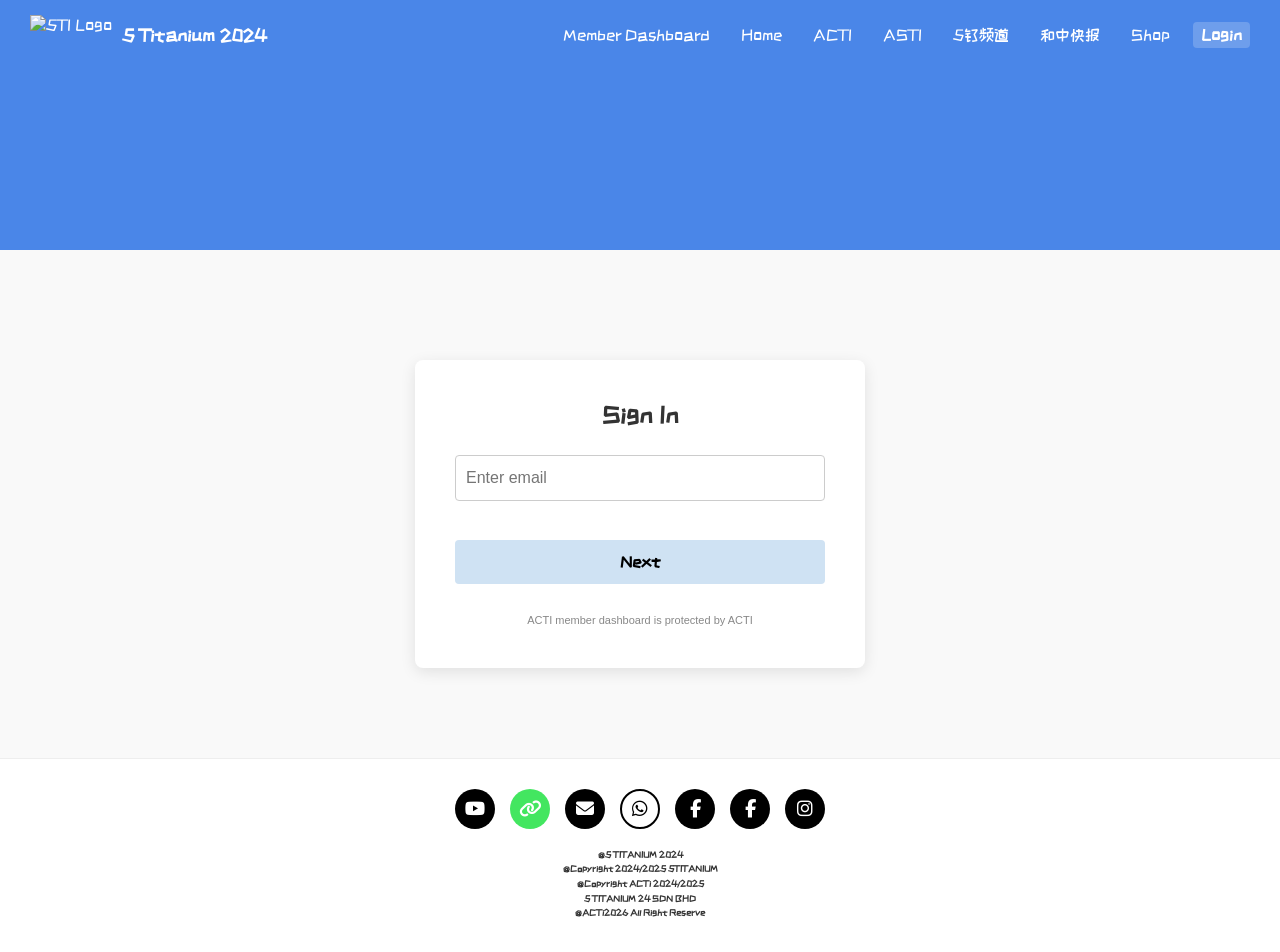
==== login.html @ d51270b0 "Update login page title and structure" ====
<!DOCTYPE html>
<html lang="en">
<head>
    <meta charset="UTF-8">
    <meta name="viewport" content="width=device-width, initial-scale=1.0">
    <title>Login - 5 Titanium 2024</title>
    
    <link rel="preconnect" href="https://fonts.googleapis.com">
    <link rel="preconnect" href="https://fonts.gstatic.com" crossorigin>
    <link href="https://fonts.googleapis.com/css2?family=ZCOOL+KuaiLe&display=swap" rel="stylesheet">
    <link rel="stylesheet" href="https://cdnjs.cloudflare.com/ajax/libs/font-awesome/6.4.0/css/all.min.css">
    
    <link rel="stylesheet" href="style.css">
</head>
<body>
    <!-- Top Menu for Login Page -->
    <nav id="top-menu">
        <div class="logo-container">
            <img src="5TI 2024 LO.png" alt="5TI Logo" class="navbar-logo">
            <div class="logo-text">5 Titanium 2024</div>
        </div>
        <ul class="nav-links">
            <li><a href="https://sites.google.com/view/5titanium2024/member-dashboard">Member Dashboard</a></li>
            <li><a href="https://sites.google.com/view/5titanium24/home">Home</a></li>
            <li><a href="https://sites.google.com/view/5titanium24/acti-%E8%A1%8C%E6%94%BF%E9%83%A8">ACTI</a></li>
            <li><a href="https://sites.google.com/view/5titanium2024/asti">ASTI</a></li>
            <li><a href="https://sites.google.com/view/5titanium2024/5%E9%92%9B%E9%A2%91%E9%81%93">5钛频道</a></li>
            <li><a href="https://sites.google.com/view/5titanium2024/%E5%92%8C%E4%B8%AD%E5%BF%AB%E6%8A%A5">和中快报</a></li>
            <li><a href="https://sites.google.com/view/5titanium2024/shop">Shop</a></li>
            <li><a href="#" class="active">Login</a></li>
        </ul>
    </nav>

    <!-- Scrolling Banner -->
    <header id="banner"></header>

    <!-- Login Container -->
    <div class="dashboard-container login-wrapper">
        <div class="login-card">
            
            <!-- Step 1: Email Input -->
            <div id="step-email">
                <h2>Sign In</h2>
                <input type="email" id="email-input" placeholder="Enter email">
                <p id="email-error" class="error-msg"></p>
                <button id="next-btn" class="primary-btn">Next</button>
            </div>

            <!-- Step 2: Password Input -->
            <div id="step-password" style="display: none;">
                <h2>Enter your password</h2>
                <p class="welcome-text">welcome, <span id="display-email"></span> <a href="#" id="change-email">change</a></p>
                
                <div class="password-container">
                    <input type="password" id="password-input" placeholder="Password">
                    <span id="toggle-password">show</span>
                </div>
                <p id="password-error" class="error-msg"></p>
                
                <button id="signin-btn" class="primary-btn">Sign in</button>
            </div>

            <p class="protection-text">ACTI member dashboard is protected by ACTI</p>
        </div>
    </div>
    
    <!-- Footer -->
    <footer>
        <div class="social-icons">
            <a href="https://youtube.com/@ACTI2024" target="_blank" aria-label="YouTube"><i class="fa-brands fa-youtube"></i></a>
            <a href="https://linktr.ee/5titanium24" target="_blank" aria-label="LinkTree"><i class="fa-solid fa-link"></i></a>
            <a href="mailto:acti.5tisdnbhd@gmail.com" aria-label="Email"><i class="fa-solid fa-envelope"></i></a>
            <a href="http://wa.me/601157152617" target="_blank" aria-label="WhatsApp"><i class="fa-brands fa-whatsapp"></i></a>
            <a href="https://www.facebook.com/actiasti24sdnbhd" target="_blank" aria-label="Facebook Page"><i class="fa-brands fa-facebook-f"></i></a>
            <a href="http://www.facebook.com/groups/5titanium2024/" target="_blank" aria-label="Facebook Group"><i class="fa-brands fa-facebook-f"></i></a>
            <a href="https://www.instagram.com/acti_asti24sdnbhd/" target="_blank" aria-label="Instagram"><i class="fa-brands fa-instagram"></i></a>
        </div>
        
        <div class="copyright-text">
            <p>@5 TITANIUM 2024</p>
            <p>@Copyright 2024/2025 5TITANIUM</p>
            <p>@Copyright ACTi 2024/2025</p>
            <p>5 TITANIUM 24 SDN BHD</p>
            <p>@ACTi2026 All Right Reserve</p>
        </div>
    </footer>

    <!-- PapaParse for Google Sheets -->
    <script src="https://cdnjs.cloudflare.com/ajax/libs/PapaParse/5.4.1/papaparse.min.js"></script>
    <script src="login.js"></script>
</body>
</html>
---- style.css ----
/* General Reset */
* { 
    box-sizing: border-box; 
    margin: 0; 
    padding: 0; 
    /* Comic Sans for Eng/Numbers, falls back to ZCOOL KuaiLe for Chinese */
    font-family: 'Comic Sans MS', 'Comic Sans', 'ZCOOL KuaiLe', cursive, sans-serif; 
    line-height: 1.25; 
}

body { 
    background-color: #f9f9f9; 
    color: #333; 
    display: flex; 
    flex-direction: column; 
    min-height: 100vh; 
}

/* Top Navigation */
#top-menu { 
    display: flex; 
    justify-content: space-between; 
    align-items: center; 
    padding: 15px 30px; 
    position: fixed; 
    top: 0; 
    left: 0; 
    width: 100%;
    z-index: 1000; 
    background-color: transparent; 
    transition: background-color 0.3s ease; 
    color: white; 
}

#top-menu.scrolled {
    background-color: #1a1a1a; 
    border-bottom: 1px solid #333;
}

.logo-container { 
    display: flex; 
    align-items: center; 
    gap: 10px; 
}

.navbar-logo { 
    height: 40px; 
    width: auto; 
}

#top-menu .logo-text { 
    font-weight: bold; 
    font-size: 18px; 
    font-family: 'ZCOOL KuaiLe', cursive, sans-serif !important; 
}

#top-menu .nav-links { 
    display: flex; 
    list-style: none; 
    gap: 15px; 
    align-items: center; 
}

#top-menu a { 
    text-decoration: none; 
    color: white; 
    padding: 5px 8px; 
}

#top-menu a.active { 
    font-weight: bold; 
    background-color: rgba(255, 255, 255, 0.2); 
    border-radius: 4px; 
}

/* Banner Update */
#banner { 
    background-color: #4a86e8; 
    height: 250px; 
    display: flex; 
    align-items: center; 
    justify-content: center; 
    color: white; 
    font-family: 'ZCOOL KuaiLe', cursive, sans-serif !important; 
}

/* Dashboard Layout */
.dashboard-container { 
    display: flex; 
    max-width: 1200px; 
    margin: 30px auto; 
    padding: 0 20px; 
    flex: 1; 
    width: 100%; 
}

/* Sidebar */
#sidebar { 
    width: 250px; 
    border-right: 1px solid #ddd; 
    padding-right: 20px; 
}

#sidebar ul { 
    list-style: none; 
}

#sidebar li { 
    margin-bottom: 10px; 
}

#sidebar a { 
    text-decoration: none; 
    color: #333; 
    display: block; 
    padding: 10px 15px; 
    border-radius: 4px; 
}

#sidebar a.active, 
#sidebar a:hover { 
    font-weight: bold; 
    background-color: #cfe2f3; 
}

#sidebar a.logout-btn { 
    color: #d93025; 
    margin-top: 30px; 
}

#sidebar a.logout-btn:hover { 
    background-color: #fce8e6; 
}

/* Main Content Area */
#content { 
    flex: 1; 
    padding-left: 30px; 
}

/* Profile Header Layout (Picture Left, Text Right) */
.profile-header { 
    display: flex; 
    align-items: center; 
    gap: 20px; 
    margin-bottom: 25px; 
}

#user-profile-pic { 
    width: 120px; 
    height: 120px; 
    border-radius: 50%; 
    object-fit: cover; 
    border: 2px solid #cfe2f3; 
    background-color: #eee; 
    flex-shrink: 0; 
}

.profile-header-text { 
    display: flex; 
    flex-direction: column; 
}

.name-display { 
    font-size: 20px; 
    font-weight: bold; 
    margin-bottom: 5px; 
}

.top-role { 
    font-size: 16px; 
    margin-bottom: 3px; 
}

/* Contact Info & Link */
.contact-info { 
    margin-bottom: 25px; 
}

.contact-info p { 
    font-size: 14px; 
    margin-bottom: 5px; 
}

.status-link { 
    color: #4a86e8; 
    text-decoration: none; 
    font-weight: bold; 
    cursor: pointer; 
}

.status-link:hover { 
    text-decoration: underline; 
}

/* Roles Container */
.roles-container h3 { 
    font-size: 16px; 
    margin-bottom: 10px; 
}

.role-title { 
    font-weight: bold; 
    font-size: 14px; 
    margin-top: 15px; 
}

.role-list { 
    font-size: 14px; 
    list-style-type: none; 
    padding-left: 0; 
    margin-top: 5px; 
}

/* Achievement Section Styles */
#achievement-container { 
    display: grid; 
    grid-template-columns: 1fr 1fr; /* 2 items per row */
    gap: 20px; 
}

.achievement-card {
    border: 3px solid #03468F; 
    padding: 15px;
    border-radius: 8px;
    text-align: center;
    background-color: white;
}

.achievement-iframe {
    width: 100%;
    height: 250px;
    border: none;
    border-radius: 4px;
    margin-bottom: 10px;
}

.achievement-download {
    font-size: 14px;
    color: #4a86e8;
    text-decoration: none;
    display: block;
    margin-bottom: 8px;
}

.achievement-download:hover { 
    text-decoration: underline; 
}

.achievement-name {
    font-size: 14px;
    font-weight: bold;
    color: #333;
}

.no-record {
    color: #F65353; 
    font-size: 16px;
    font-weight: bold;
    margin-top: 10px;
}

/* Member Status Section Fonts & Styles */
#section-status h2 { 
    font-size: 18px; 
    margin-bottom: 5px; 
}

.monthly-charge { 
    font-size: 10px; 
    color: #555; 
    margin-bottom: 20px; 
}

.plan-details h3 { 
    font-size: 16px; 
    margin-bottom: 10px; 
}

.plan-list { 
    font-size: 14px; 
    list-style: none; 
    line-height: 1.8; 
}

.plan-list ul { 
    list-style-type: disc; 
    padding-left: 25px; 
    margin-top: 5px; 
    margin-bottom: 10px; 
}

.contact-admin { 
    font-size: 12px; 
    color: #d93025; 
    margin-top: 30px; 
}

#membership-image { 
    max-width: 100%; 
    margin-top: 20px; 
    border-radius: 8px; 
}

/* Footer Styles */
footer { 
    background: #ffffff; 
    color: #333; 
    text-align: center; 
    padding: 30px 20px; 
    margin-top: auto; 
    border-top: 1px solid #eee; 
}

.social-icons { 
    display: flex; 
    justify-content: center; 
    gap: 15px; 
    margin-bottom: 20px; 
}

.social-icons a { 
    display: flex; 
    align-items: center; 
    justify-content: center; 
    width: 40px; 
    height: 40px; 
    background-color: #000; 
    color: #fff; 
    border-radius: 50%; 
    text-decoration: none; 
    font-size: 18px; 
    transition: background-color 0.3s ease; 
}

.social-icons a[aria-label="LinkTree"] { 
    background-color: #43E660; 
}

.social-icons a[aria-label="WhatsApp"] { 
    background-color: white; 
    color: black; 
    border: 2px solid black; 
}

.social-icons a:hover { 
    opacity: 0.8; 
}

.copyright-text p { 
    font-size: 9px; 
    line-height: 1.4; 
    margin: 2px 0; 
    font-weight: bold; 
}

/* --- Login Page Specific Styles --- */
.login-wrapper { 
    display: flex; 
    justify-content: center; 
    align-items: center; 
    flex: 1; 
    padding: 60px 20px; 
    margin-top: 50px; 
}

.login-card { 
    background: white; 
    padding: 40px; 
    border-radius: 8px; 
    box-shadow: 0 4px 15px rgba(0,0,0,0.1); 
    width: 100%; 
    max-width: 450px; 
    text-align: center; 
}

.login-card h2 { 
    margin-bottom: 25px; 
    font-size: 24px; 
}

.login-card input { 
    width: 100%; 
    padding: 12px 10px; 
    border: 1px solid #ccc; 
    border-radius: 4px; 
    font-size: 16px; 
    font-family: sans-serif; 
}

.login-card input:focus { 
    outline: none; 
    border-color: #4a86e8; 
}

.primary-btn { 
    width: 100%; 
    padding: 12px; 
    background-color: #cfe2f3; 
    border: none; 
    border-radius: 4px; 
    font-weight: bold; 
    font-size: 16px; 
    cursor: pointer; 
    margin-top: 5px; 
    transition: background-color 0.2s; 
}

.primary-btn:hover { 
    background-color: #a8d0f0; 
}

.error-msg { 
    color: #d93025; 
    font-size: 12px; 
    min-height: 18px; 
    margin: 8px 0; 
    text-align: left; 
    font-family: sans-serif; 
}

.welcome-text { 
    font-size: 14px; 
    margin-bottom: 25px; 
    font-family: sans-serif; 
}

#change-email { 
    color: #4a86e8; 
    text-decoration: none; 
    margin-left: 10px; 
    font-weight: bold; 
}

.password-container { 
    position: relative; 
    display: flex; 
    align-items: center; 
}

#toggle-password { 
    position: absolute; 
    right: 15px; 
    cursor: pointer; 
    font-size: 14px; 
    color: #555; 
    font-weight: bold; 
    font-family: sans-serif; 
}

.protection-text { 
    margin-top: 30px; 
    font-size: 11px; 
    color: #888; 
    font-family: sans-serif; 
}

/* Responsive / Mobile View */
@media (max-width: 768px) {
    .dashboard-container { 
        flex-direction: column; 
    }
    
    #sidebar { 
        width: 100%; 
        border-right: none; 
        border-bottom: 2px solid #eee; 
        margin-bottom: 20px; 
        padding-bottom: 10px; 
        padding-right: 0; 
    }
    
    #sidebar-menu { 
        display: flex; 
        justify-content: space-around; 
        flex-wrap: wrap; 
    }
    
    #sidebar a { 
        padding: 8px 10px; 
        text-align: center; 
    }
    
    #sidebar a.logout-btn { 
        margin-top: 0; 
    }
    
    #content { 
        padding-left: 0; 
        display: flex; 
        flex-direction: column; 
    }
    
    /* Stack achievements 1 per row on mobile */
    #achievement-container { 
        grid-template-columns: 1fr; 
    }
    
    #section-status { 
        display: flex; 
        flex-direction: column; 
    }
    
    #membership-image { 
        order: 99; 
        margin-bottom: 20px; 
        margin-top: 40px; 
    }
    
    .contact-admin { 
        order: 98; 
    }
}
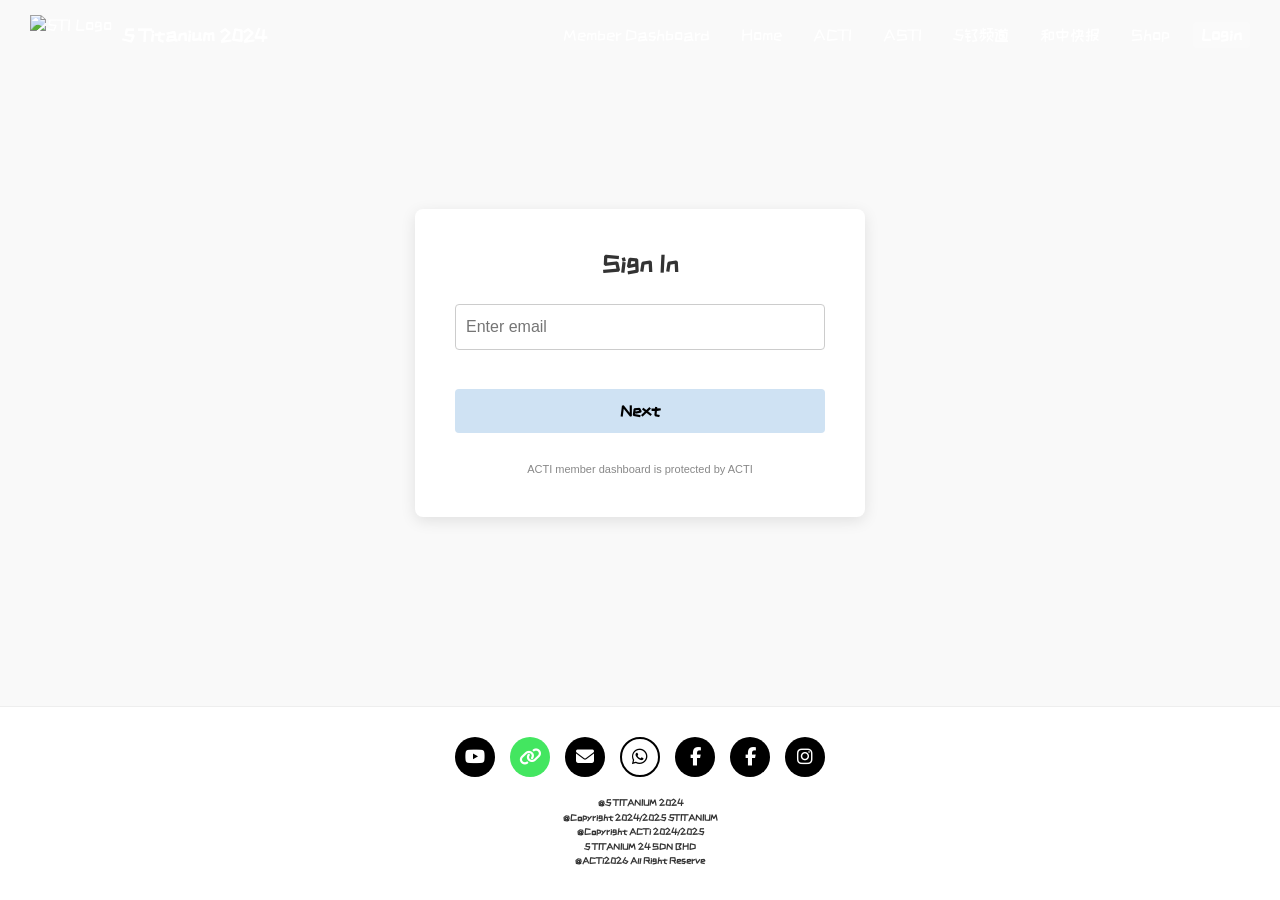
==== commit 6b01b57e: "Update login page background and remove banner Added a special class to the body for full background" ====
--- a/login.html
+++ b/login.html
@@ -4,6 +4,9 @@
     <meta charset="UTF-8">
     <meta name="viewport" content="width=device-width, initial-scale=1.0">
     <title>Login - 5 Titanium 2024</title>
+    
+    <!-- Website Favicon (Browser Tab Logo) -->
+    <link rel="icon" href="5TI 2024 LO.png" type="image/png">
     
     <link rel="preconnect" href="https://fonts.googleapis.com">
     <link rel="preconnect" href="https://fonts.gstatic.com" crossorigin>
@@ -12,7 +15,9 @@
     
     <link rel="stylesheet" href="style.css">
 </head>
-<body>
+<!-- ADDED SPECIAL CLASS TO MAKE BANNER FULL BACKGROUND -->
+<body class="login-page-bg">
+    
     <!-- Top Menu for Login Page -->
     <nav id="top-menu">
         <div class="logo-container">
@@ -30,9 +35,6 @@
             <li><a href="#" class="active">Login</a></li>
         </ul>
     </nav>
-
-    <!-- Scrolling Banner -->
-    <header id="banner"></header>
 
     <!-- Login Container -->
     <div class="dashboard-container login-wrapper">
@@ -85,7 +87,6 @@
         </div>
     </footer>
 
-    <!-- PapaParse for Google Sheets -->
     <script src="https://cdnjs.cloudflare.com/ajax/libs/PapaParse/5.4.1/papaparse.min.js"></script>
     <script src="login.js"></script>
 </body>
--- a/style.css
+++ b/style.css
@@ -73,9 +73,13 @@
     border-radius: 4px; 
 }
 
-/* Banner Update */
+/* Banner Update (Now uses the updated file name with underscore) */
 #banner { 
-    background-color: #4a86e8; 
+    background-image: url('banner_5.0.png');
+    background-size: cover;
+    background-position: center;
+    background-repeat: no-repeat;
+    background-color: #4a86e8; /* Fallback color while image loads */
     height: 250px; 
     display: flex; 
     align-items: center; 
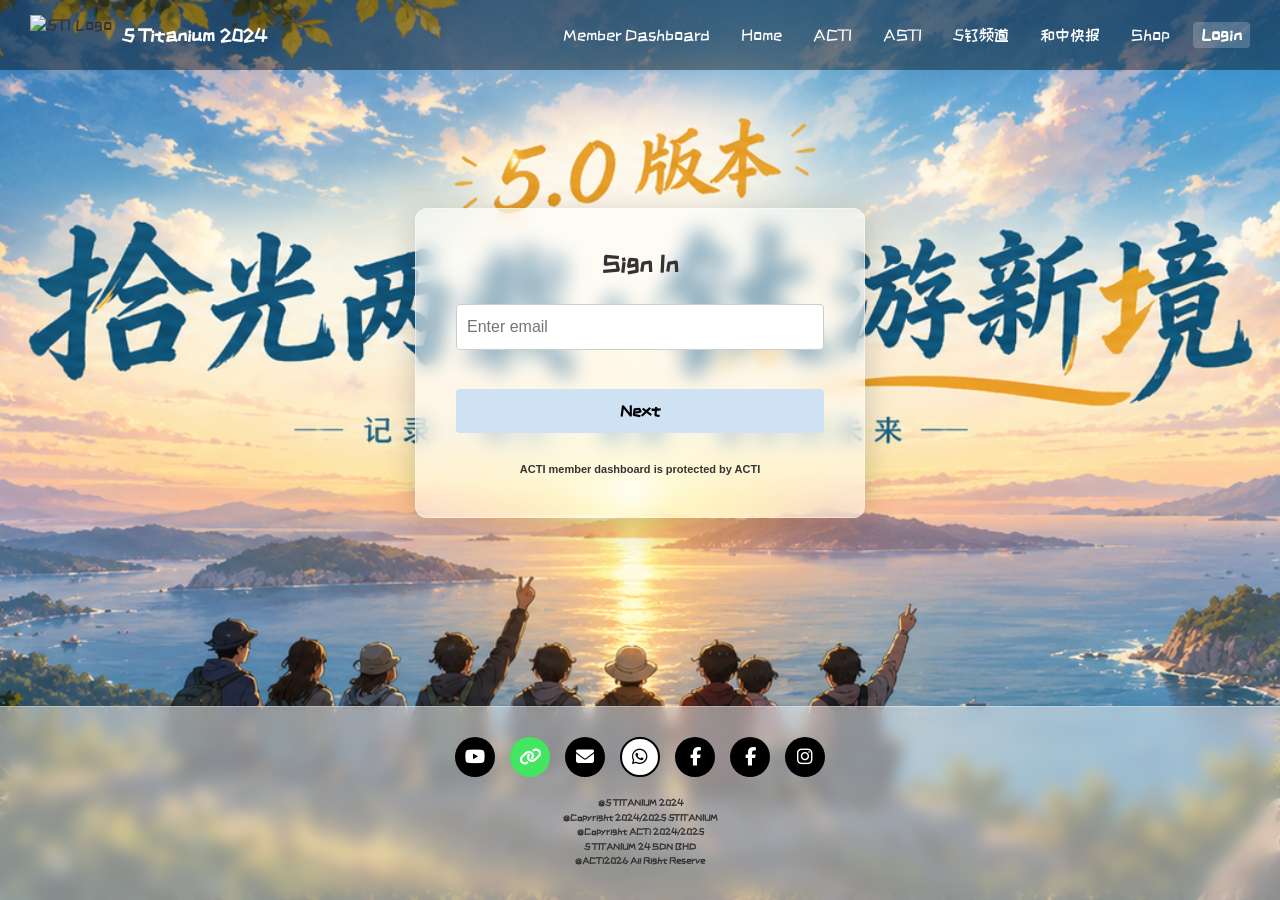
==== commit 2577b7c9: "Update welcome message to display user's name" ====
--- a/login.html
+++ b/login.html
@@ -51,7 +51,7 @@
             <!-- Step 2: Password Input -->
             <div id="step-password" style="display: none;">
                 <h2>Enter your password</h2>
-                <p class="welcome-text">welcome, <span id="display-email"></span> <a href="#" id="change-email">change</a></p>
+                <p class="welcome-text">Welcome, <span id="display-name"></span> <a href="#" id="change-email">change</a></p>
                 
                 <div class="password-container">
                     <input type="password" id="password-input" placeholder="Password">
--- a/style.css
+++ b/style.css
@@ -3,7 +3,6 @@
     box-sizing: border-box; 
     margin: 0; 
     padding: 0; 
-    /* Comic Sans for Eng/Numbers, falls back to ZCOOL KuaiLe for Chinese */
     font-family: 'Comic Sans MS', 'Comic Sans', 'ZCOOL KuaiLe', cursive, sans-serif; 
     line-height: 1.25; 
 }
@@ -16,7 +15,7 @@
     min-height: 100vh; 
 }
 
-/* Top Navigation */
+/* Top Navigation (With Black/White Scroll Fix) */
 #top-menu { 
     display: flex; 
     justify-content: space-between; 
@@ -27,14 +26,14 @@
     left: 0; 
     width: 100%;
     z-index: 1000; 
-    background-color: transparent; 
-    transition: background-color 0.3s ease; 
-    color: white; 
+    background-color: rgba(0, 0, 0, 0.4) !important; 
+    transition: all 0.3s ease; 
 }
 
 #top-menu.scrolled {
-    background-color: #1a1a1a; 
-    border-bottom: 1px solid #333;
+    background-color: #000000 !important; 
+    border-bottom: 1px solid #333 !important;
+    box-shadow: 0 4px 15px rgba(0,0,0,0.5) !important; 
 }
 
 .logo-container { 
@@ -52,6 +51,7 @@
     font-weight: bold; 
     font-size: 18px; 
     font-family: 'ZCOOL KuaiLe', cursive, sans-serif !important; 
+    color: #ffffff !important; 
 }
 
 #top-menu .nav-links { 
@@ -63,23 +63,25 @@
 
 #top-menu a { 
     text-decoration: none; 
-    color: white; 
+    color: #ffffff !important; 
     padding: 5px 8px; 
+    transition: background-color 0.3s ease;
 }
 
 #top-menu a.active { 
     font-weight: bold; 
-    background-color: rgba(255, 255, 255, 0.2); 
+    background-color: rgba(255, 255, 255, 0.2) !important; 
     border-radius: 4px; 
-}
-
-/* Banner Update (Now uses the updated file name with underscore) */
+    color: #ffffff !important; 
+}
+
+/* Banner Update */
 #banner { 
     background-image: url('banner_5.0.png');
     background-size: cover;
     background-position: center;
     background-repeat: no-repeat;
-    background-color: #4a86e8; /* Fallback color while image loads */
+    background-color: #4a86e8;
     height: 250px; 
     display: flex; 
     align-items: center; 
@@ -142,7 +144,7 @@
     padding-left: 30px; 
 }
 
-/* Profile Header Layout (Picture Left, Text Right) */
+/* Profile Section */
 .profile-header { 
     display: flex; 
     align-items: center; 
@@ -176,7 +178,6 @@
     margin-bottom: 3px; 
 }
 
-/* Contact Info & Link */
 .contact-info { 
     margin-bottom: 25px; 
 }
@@ -197,7 +198,6 @@
     text-decoration: underline; 
 }
 
-/* Roles Container */
 .roles-container h3 { 
     font-size: 16px; 
     margin-bottom: 10px; 
@@ -216,10 +216,10 @@
     margin-top: 5px; 
 }
 
-/* Achievement Section Styles */
+/* Achievement Section */
 #achievement-container { 
     display: grid; 
-    grid-template-columns: 1fr 1fr; /* 2 items per row */
+    grid-template-columns: 1fr 1fr; 
     gap: 20px; 
 }
 
@@ -264,7 +264,87 @@
     margin-top: 10px;
 }
 
-/* Member Status Section Fonts & Styles */
+/* Points Section */
+#section-points {
+    width: 100%;
+}
+
+.points-total {
+    font-size: 20px;
+    font-weight: bold;
+    margin-bottom: 5px;
+    color: #333;
+}
+
+.points-total.negative {
+    color: #FF0202; 
+}
+
+.no-points-history {
+    color: #FF0202;
+    font-size: 15px;
+    margin-bottom: 15px;
+}
+
+.points-history-container {
+    max-height: 500px;
+    overflow-y: scroll;
+    -ms-overflow-style: none;  
+    scrollbar-width: none;     
+    padding-top: 10px;
+}
+
+.points-history-container::-webkit-scrollbar {
+    display: none; 
+}
+
+.point-card {
+    border: 2px solid #000000;
+    border-radius: 8px;
+    padding: 15px;
+    margin-bottom: 15px;
+    background-color: #ffffff;
+    display: block;
+    text-decoration: none; 
+    color: inherit;
+    line-height: 1.2;
+}
+
+.point-card.clickable {
+    cursor: pointer;
+    transition: transform 0.2s ease, box-shadow 0.2s ease;
+}
+
+.point-card.clickable:hover {
+    transform: translateY(-2px);
+    box-shadow: 0 4px 10px rgba(0,0,0,0.1);
+}
+
+.point-row-1 {
+    display: flex;
+    justify-content: space-between;
+    align-items: center;
+    margin-bottom: 8px;
+    font-size: 15px;
+    font-weight: bold;
+}
+
+.point-earn { color: #009855; }
+.point-deduct { color: #FF0202; }
+.point-neutral { color: #007AFF; }
+
+.point-date {
+    font-size: 12px;
+    color: #007AFF;
+    margin-bottom: 6px;
+}
+
+.point-payment {
+    font-size: 12px;
+    color: #03468F;
+}
+
+/* Member Status Section */
 #section-status h2 { 
     font-size: 18px; 
     margin-bottom: 5px; 
@@ -306,7 +386,7 @@
     border-radius: 8px; 
 }
 
-/* Footer Styles */
+/* Footer */
 footer { 
     background: #ffffff; 
     color: #333; 
@@ -337,19 +417,9 @@
     transition: background-color 0.3s ease; 
 }
 
-.social-icons a[aria-label="LinkTree"] { 
-    background-color: #43E660; 
-}
-
-.social-icons a[aria-label="WhatsApp"] { 
-    background-color: white; 
-    color: black; 
-    border: 2px solid black; 
-}
-
-.social-icons a:hover { 
-    opacity: 0.8; 
-}
+.social-icons a[aria-label="LinkTree"] { background-color: #43E660; }
+.social-icons a[aria-label="WhatsApp"] { background-color: white; color: black; border: 2px solid black; }
+.social-icons a:hover { opacity: 0.8; }
 
 .copyright-text p { 
     font-size: 9px; 
@@ -358,7 +428,25 @@
     font-weight: bold; 
 }
 
-/* --- Login Page Specific Styles --- */
+/* ========================================= */
+/* --- LOGIN PAGE SPECIFIC STYLES --- */
+/* ========================================= */
+
+.login-page-bg {
+    background-image: url('banner_5.0.png');
+    background-size: cover;
+    background-position: center;
+    background-repeat: no-repeat;
+    background-attachment: fixed;
+    background-color: #4a86e8; 
+}
+
+.login-page-bg footer {
+    background: rgba(255, 255, 255, 0.5); 
+    backdrop-filter: blur(8px); 
+    border-top: 1px solid rgba(255, 255, 255, 0.3);
+}
+
 .login-wrapper { 
     display: flex; 
     justify-content: center; 
@@ -369,13 +457,15 @@
 }
 
 .login-card { 
-    background: white; 
+    background: rgba(255, 255, 255, 0.5); 
+    backdrop-filter: blur(10px); 
     padding: 40px; 
-    border-radius: 8px; 
-    box-shadow: 0 4px 15px rgba(0,0,0,0.1); 
+    border-radius: 12px; 
+    box-shadow: 0 8px 32px rgba(0,0,0,0.2); 
     width: 100%; 
     max-width: 450px; 
     text-align: center; 
+    border: 1px solid rgba(255, 255, 255, 0.4);
 }
 
 .login-card h2 { 
@@ -386,6 +476,7 @@
 .login-card input { 
     width: 100%; 
     padding: 12px 10px; 
+    background: #ffffff;
     border: 1px solid #ccc; 
     border-radius: 4px; 
     font-size: 16px; 
@@ -421,6 +512,7 @@
     margin: 8px 0; 
     text-align: left; 
     font-family: sans-serif; 
+    font-weight: bold;
 }
 
 .welcome-text { 
@@ -455,63 +547,21 @@
 .protection-text { 
     margin-top: 30px; 
     font-size: 11px; 
-    color: #888; 
+    color: #333; 
     font-family: sans-serif; 
+    font-weight: bold;
 }
 
 /* Responsive / Mobile View */
 @media (max-width: 768px) {
-    .dashboard-container { 
-        flex-direction: column; 
-    }
-    
-    #sidebar { 
-        width: 100%; 
-        border-right: none; 
-        border-bottom: 2px solid #eee; 
-        margin-bottom: 20px; 
-        padding-bottom: 10px; 
-        padding-right: 0; 
-    }
-    
-    #sidebar-menu { 
-        display: flex; 
-        justify-content: space-around; 
-        flex-wrap: wrap; 
-    }
-    
-    #sidebar a { 
-        padding: 8px 10px; 
-        text-align: center; 
-    }
-    
-    #sidebar a.logout-btn { 
-        margin-top: 0; 
-    }
-    
-    #content { 
-        padding-left: 0; 
-        display: flex; 
-        flex-direction: column; 
-    }
-    
-    /* Stack achievements 1 per row on mobile */
-    #achievement-container { 
-        grid-template-columns: 1fr; 
-    }
-    
-    #section-status { 
-        display: flex; 
-        flex-direction: column; 
-    }
-    
-    #membership-image { 
-        order: 99; 
-        margin-bottom: 20px; 
-        margin-top: 40px; 
-    }
-    
-    .contact-admin { 
-        order: 98; 
-    }
-}
+    .dashboard-container { flex-direction: column; }
+    #sidebar { width: 100%; border-right: none; border-bottom: 2px solid #eee; margin-bottom: 20px; padding-bottom: 10px; padding-right: 0; }
+    #sidebar-menu { display: flex; justify-content: space-around; flex-wrap: wrap; }
+    #sidebar a { padding: 8px 10px; text-align: center; }
+    #sidebar a.logout-btn { margin-top: 0; }
+    #content { padding-left: 0; display: flex; flex-direction: column; }
+    #achievement-container { grid-template-columns: 1fr; }
+    #section-status { display: flex; flex-direction: column; }
+    #membership-image { order: 99; margin-bottom: 20px; margin-top: 40px; }
+    .contact-admin { order: 98; }
+}
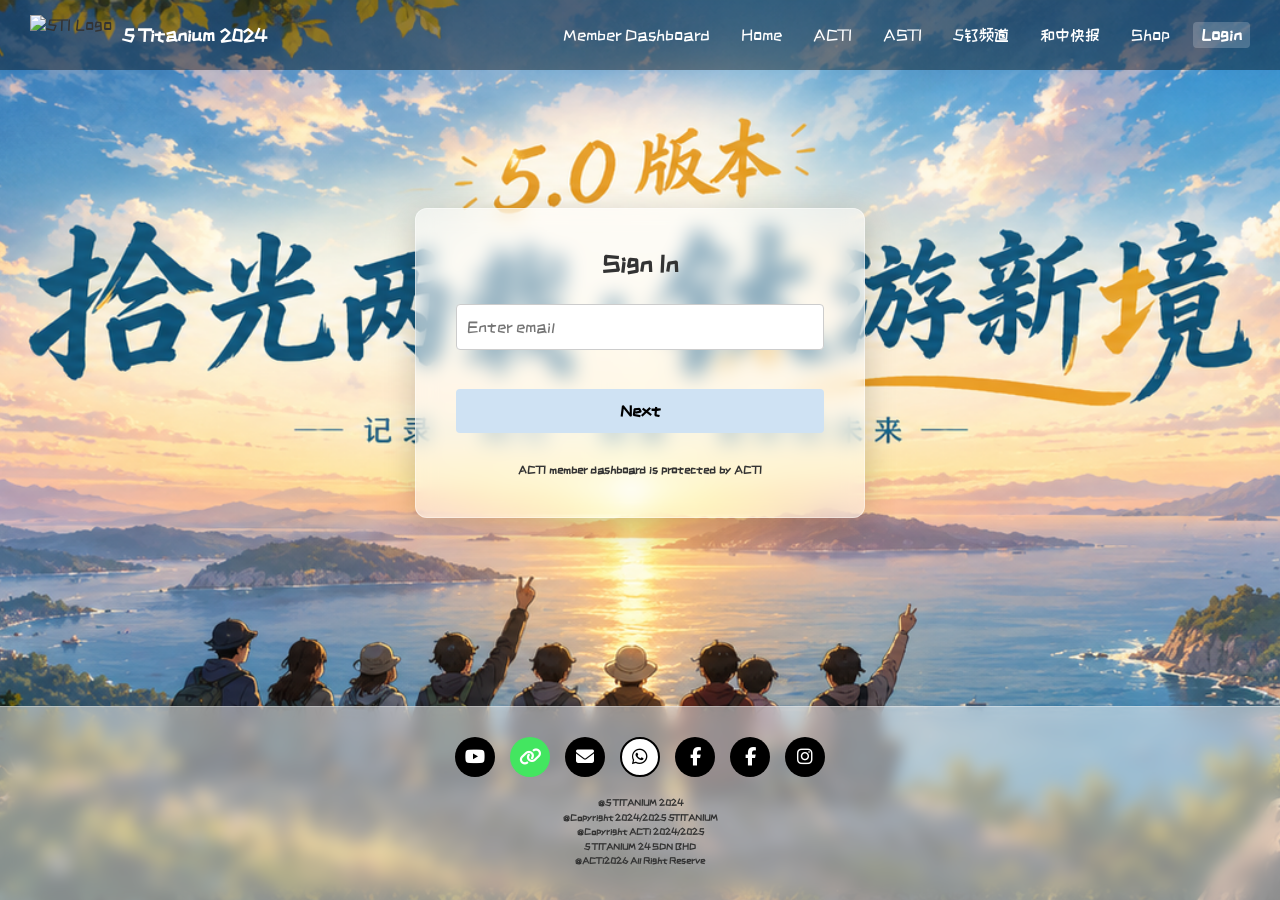
==== commit 70e204ca: "Update favicon comment and font link in login.html" ====
--- a/login.html
+++ b/login.html
@@ -5,17 +5,17 @@
     <meta name="viewport" content="width=device-width, initial-scale=1.0">
     <title>Login - 5 Titanium 2024</title>
     
-    <!-- Website Favicon (Browser Tab Logo) -->
+    <!-- Website Favicon -->
     <link rel="icon" href="5TI 2024 LO.png" type="image/png">
     
+    <!-- Comic Neue (for mobile) and ZCOOL KuaiLe (for Chinese) -->
     <link rel="preconnect" href="https://fonts.googleapis.com">
     <link rel="preconnect" href="https://fonts.gstatic.com" crossorigin>
-    <link href="https://fonts.googleapis.com/css2?family=ZCOOL+KuaiLe&display=swap" rel="stylesheet">
+    <link href="https://fonts.googleapis.com/css2?family=Comic+Neue:wght@400;700&family=ZCOOL+KuaiLe&display=swap" rel="stylesheet">
     <link rel="stylesheet" href="https://cdnjs.cloudflare.com/ajax/libs/font-awesome/6.4.0/css/all.min.css">
     
     <link rel="stylesheet" href="style.css">
 </head>
-<!-- ADDED SPECIAL CLASS TO MAKE BANNER FULL BACKGROUND -->
 <body class="login-page-bg">
     
     <!-- Top Menu for Login Page -->
--- a/style.css
+++ b/style.css
@@ -480,7 +480,6 @@
     border: 1px solid #ccc; 
     border-radius: 4px; 
     font-size: 16px; 
-    font-family: sans-serif; 
 }
 
 .login-card input:focus { 
@@ -511,14 +510,12 @@
     min-height: 18px; 
     margin: 8px 0; 
     text-align: left; 
-    font-family: sans-serif; 
     font-weight: bold;
 }
 
 .welcome-text { 
     font-size: 14px; 
     margin-bottom: 25px; 
-    font-family: sans-serif; 
 }
 
 #change-email { 
@@ -541,14 +538,12 @@
     font-size: 14px; 
     color: #555; 
     font-weight: bold; 
-    font-family: sans-serif; 
 }
 
 .protection-text { 
     margin-top: 30px; 
     font-size: 11px; 
     color: #333; 
-    font-family: sans-serif; 
     font-weight: bold;
 }
 
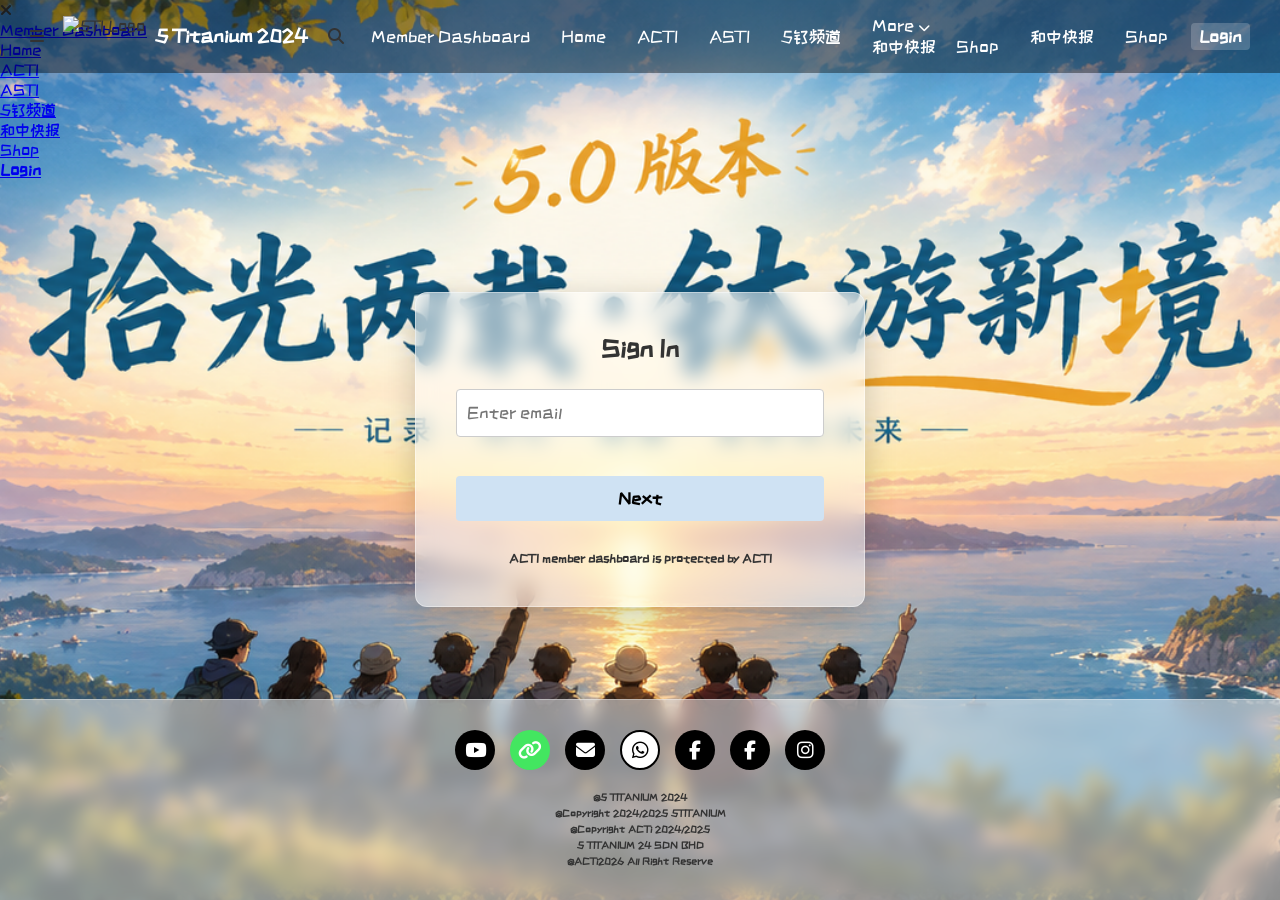
==== commit 07feab72: "Enhance login.html with mobile navigation features" ====
--- a/login.html
+++ b/login.html
@@ -20,11 +20,51 @@
     
     <!-- Top Menu for Login Page -->
     <nav id="top-menu">
+        <!-- Mobile Icons (Hidden on Desktop) -->
+        <div class="mobile-icon" id="hamburger-btn">
+            <i class="fa-solid fa-bars"></i>
+        </div>
+        
         <div class="logo-container">
             <img src="5TI 2024 LO.png" alt="5TI Logo" class="navbar-logo">
             <div class="logo-text">5 Titanium 2024</div>
         </div>
-        <ul class="nav-links">
+
+        <div class="mobile-icon search-mobile">
+            <i class="fa-solid fa-magnifying-glass"></i>
+        </div>
+
+        <!-- Desktop/Tablet Links -->
+        <ul class="nav-links" id="desktop-nav">
+            <li><a href="https://sites.google.com/view/5titanium2024/member-dashboard">Member Dashboard</a></li>
+            <li><a href="https://sites.google.com/view/5titanium24/home">Home</a></li>
+            <li><a href="https://sites.google.com/view/5titanium24/acti-%E8%A1%8C%E6%94%BF%E9%83%A8">ACTI</a></li>
+            <li><a href="https://sites.google.com/view/5titanium2024/asti">ASTI</a></li>
+            <li><a href="https://sites.google.com/view/5titanium2024/5%E9%92%9B%E9%A2%91%E9%81%93">5钛频道</a></li>
+            
+            <!-- Tablet 'More' Dropdown -->
+            <li class="nav-dropdown" id="more-dropdown">
+                <a href="#" class="dropbtn">More <i class="fa-solid fa-chevron-down" style="font-size: 12px;"></i></a>
+                <div class="dropdown-content">
+                    <a href="https://sites.google.com/view/5titanium2024/%E5%92%8C%E4%B8%AD%E5%BF%AB%E6%8A%A5">和中快报</a>
+                    <a href="https://sites.google.com/view/5titanium2024/shop">Shop</a>
+                </div>
+            </li>
+
+            <!-- Desktop Only Links -->
+            <li class="desktop-only"><a href="https://sites.google.com/view/5titanium2024/%E5%92%8C%E4%B8%AD%E5%BF%AB%E6%8A%A5">和中快报</a></li>
+            <li class="desktop-only"><a href="https://sites.google.com/view/5titanium2024/shop">Shop</a></li>
+            
+            <li><a href="#" class="active">Login</a></li>
+        </ul>
+    </nav>
+
+    <!-- Mobile Side Drawer -->
+    <div id="mobile-drawer" class="drawer">
+        <div class="drawer-header">
+            <i class="fa-solid fa-xmark" id="close-drawer-btn"></i>
+        </div>
+        <ul class="drawer-links">
             <li><a href="https://sites.google.com/view/5titanium2024/member-dashboard">Member Dashboard</a></li>
             <li><a href="https://sites.google.com/view/5titanium24/home">Home</a></li>
             <li><a href="https://sites.google.com/view/5titanium24/acti-%E8%A1%8C%E6%94%BF%E9%83%A8">ACTI</a></li>
@@ -32,9 +72,10 @@
             <li><a href="https://sites.google.com/view/5titanium2024/5%E9%92%9B%E9%A2%91%E9%81%93">5钛频道</a></li>
             <li><a href="https://sites.google.com/view/5titanium2024/%E5%92%8C%E4%B8%AD%E5%BF%AB%E6%8A%A5">和中快报</a></li>
             <li><a href="https://sites.google.com/view/5titanium2024/shop">Shop</a></li>
-            <li><a href="#" class="active">Login</a></li>
+            <li><a href="#" style="font-weight: bold;">Login</a></li>
         </ul>
-    </nav>
+    </div>
+    <div id="drawer-overlay"></div>
 
     <!-- Login Container -->
     <div class="dashboard-container login-wrapper">
--- a/style.css
+++ b/style.css
@@ -3,7 +3,8 @@
     box-sizing: border-box; 
     margin: 0; 
     padding: 0; 
-    font-family: 'Comic Sans MS', 'Comic Sans', 'ZCOOL KuaiLe', cursive, sans-serif; 
+    /* Comic Neue added for mobile support */
+    font-family: 'Comic Neue', 'Comic Sans MS', 'Comic Sans', 'ZCOOL KuaiLe', cursive, sans-serif; 
     line-height: 1.25; 
 }
 
@@ -49,7 +50,7 @@
 
 #top-menu .logo-text { 
     font-weight: bold; 
-    font-size: 18px; 
+    font-size: 19px; /* +1px */
     font-family: 'ZCOOL KuaiLe', cursive, sans-serif !important; 
     color: #ffffff !important; 
 }
@@ -65,6 +66,7 @@
     text-decoration: none; 
     color: #ffffff !important; 
     padding: 5px 8px; 
+    font-size: 17px; /* +1px */
     transition: background-color 0.3s ease;
 }
 
@@ -120,6 +122,7 @@
     color: #333; 
     display: block; 
     padding: 10px 15px; 
+    font-size: 17px; /* +1px */
     border-radius: 4px; 
 }
 
@@ -168,13 +171,13 @@
 }
 
 .name-display { 
-    font-size: 20px; 
+    font-size: 21px; /* +1px */
     font-weight: bold; 
     margin-bottom: 5px; 
 }
 
 .top-role { 
-    font-size: 16px; 
+    font-size: 17px; /* +1px */
     margin-bottom: 3px; 
 }
 
@@ -183,7 +186,7 @@
 }
 
 .contact-info p { 
-    font-size: 14px; 
+    font-size: 15px; /* +1px */
     margin-bottom: 5px; 
 }
 
@@ -199,18 +202,18 @@
 }
 
 .roles-container h3 { 
-    font-size: 16px; 
+    font-size: 17px; /* +1px */
     margin-bottom: 10px; 
 }
 
 .role-title { 
     font-weight: bold; 
-    font-size: 14px; 
+    font-size: 15px; /* +1px */
     margin-top: 15px; 
 }
 
 .role-list { 
-    font-size: 14px; 
+    font-size: 15px; /* +1px */
     list-style-type: none; 
     padding-left: 0; 
     margin-top: 5px; 
@@ -240,7 +243,7 @@
 }
 
 .achievement-download {
-    font-size: 14px;
+    font-size: 15px; /* +1px */
     color: #4a86e8;
     text-decoration: none;
     display: block;
@@ -252,14 +255,14 @@
 }
 
 .achievement-name {
-    font-size: 14px;
+    font-size: 15px; /* +1px */
     font-weight: bold;
     color: #333;
 }
 
 .no-record {
     color: #F65353; 
-    font-size: 16px;
+    font-size: 17px; /* +1px */
     font-weight: bold;
     margin-top: 10px;
 }
@@ -270,7 +273,7 @@
 }
 
 .points-total {
-    font-size: 20px;
+    font-size: 21px; /* +1px */
     font-weight: bold;
     margin-bottom: 5px;
     color: #333;
@@ -282,7 +285,7 @@
 
 .no-points-history {
     color: #FF0202;
-    font-size: 15px;
+    font-size: 16px; /* +1px */
     margin-bottom: 15px;
 }
 
@@ -325,7 +328,7 @@
     justify-content: space-between;
     align-items: center;
     margin-bottom: 8px;
-    font-size: 15px;
+    font-size: 16px; /* +1px */
     font-weight: bold;
 }
 
@@ -334,35 +337,35 @@
 .point-neutral { color: #007AFF; }
 
 .point-date {
-    font-size: 12px;
+    font-size: 13px; /* +1px */
     color: #007AFF;
     margin-bottom: 6px;
 }
 
 .point-payment {
-    font-size: 12px;
+    font-size: 13px; /* +1px */
     color: #03468F;
 }
 
 /* Member Status Section */
 #section-status h2 { 
-    font-size: 18px; 
+    font-size: 21px; /* Custom 21px hierarchy applied */
     margin-bottom: 5px; 
 }
 
 .monthly-charge { 
-    font-size: 10px; 
+    font-size: 17px; /* Custom 17px hierarchy applied */
     color: #555; 
     margin-bottom: 20px; 
 }
 
 .plan-details h3 { 
-    font-size: 16px; 
+    font-size: 15px; /* Custom 15px hierarchy applied */
     margin-bottom: 10px; 
 }
 
 .plan-list { 
-    font-size: 14px; 
+    font-size: 15px; /* Custom 15px hierarchy applied */
     list-style: none; 
     line-height: 1.8; 
 }
@@ -375,7 +378,7 @@
 }
 
 .contact-admin { 
-    font-size: 12px; 
+    font-size: 13px; /* +1px */
     color: #d93025; 
     margin-top: 30px; 
 }
@@ -413,7 +416,7 @@
     color: #fff; 
     border-radius: 50%; 
     text-decoration: none; 
-    font-size: 18px; 
+    font-size: 19px; /* +1px */
     transition: background-color 0.3s ease; 
 }
 
@@ -422,7 +425,7 @@
 .social-icons a:hover { opacity: 0.8; }
 
 .copyright-text p { 
-    font-size: 9px; 
+    font-size: 10px; /* +1px */
     line-height: 1.4; 
     margin: 2px 0; 
     font-weight: bold; 
@@ -470,7 +473,7 @@
 
 .login-card h2 { 
     margin-bottom: 25px; 
-    font-size: 24px; 
+    font-size: 25px; /* +1px */
 }
 
 .login-card input { 
@@ -479,7 +482,7 @@
     background: #ffffff;
     border: 1px solid #ccc; 
     border-radius: 4px; 
-    font-size: 16px; 
+    font-size: 17px; /* +1px */
 }
 
 .login-card input:focus { 
@@ -494,7 +497,7 @@
     border: none; 
     border-radius: 4px; 
     font-weight: bold; 
-    font-size: 16px; 
+    font-size: 17px; /* +1px */
     cursor: pointer; 
     margin-top: 5px; 
     transition: background-color 0.2s; 
@@ -506,7 +509,7 @@
 
 .error-msg { 
     color: #d93025; 
-    font-size: 12px; 
+    font-size: 13px; /* +1px */
     min-height: 18px; 
     margin: 8px 0; 
     text-align: left; 
@@ -514,7 +517,7 @@
 }
 
 .welcome-text { 
-    font-size: 14px; 
+    font-size: 15px; /* +1px */
     margin-bottom: 25px; 
 }
 
@@ -535,14 +538,14 @@
     position: absolute; 
     right: 15px; 
     cursor: pointer; 
-    font-size: 14px; 
+    font-size: 15px; /* +1px */
     color: #555; 
     font-weight: bold; 
 }
 
 .protection-text { 
     margin-top: 30px; 
-    font-size: 11px; 
+    font-size: 12px; /* +1px */
     color: #333; 
     font-weight: bold;
 }
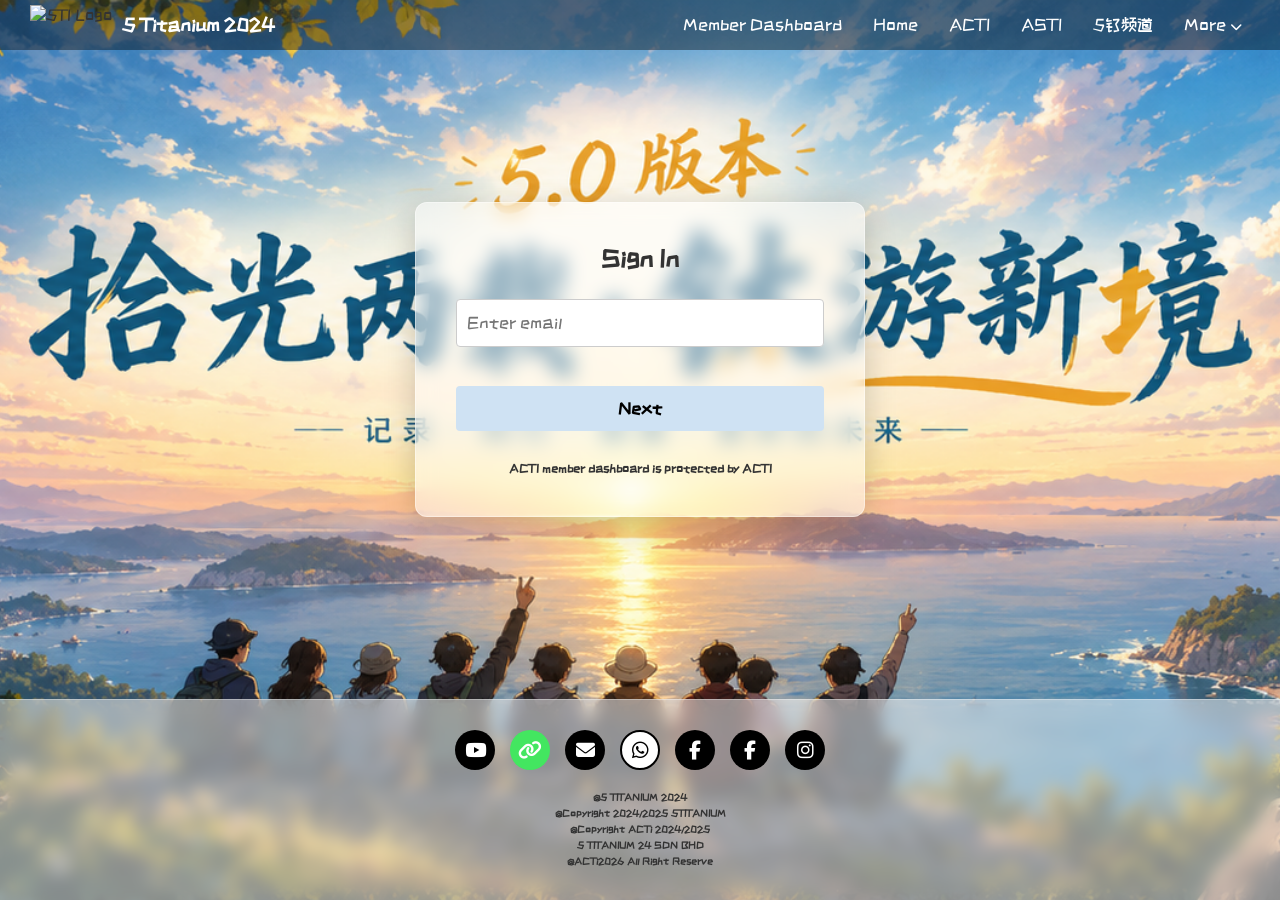
==== commit 6c7a0b4f: "Refactor navigation links and dropdown structure" ====
--- a/login.html
+++ b/login.html
@@ -34,7 +34,7 @@
             <i class="fa-solid fa-magnifying-glass"></i>
         </div>
 
-        <!-- Desktop/Tablet Links -->
+        <!-- Desktop Links -->
         <ul class="nav-links" id="desktop-nav">
             <li><a href="https://sites.google.com/view/5titanium2024/member-dashboard">Member Dashboard</a></li>
             <li><a href="https://sites.google.com/view/5titanium24/home">Home</a></li>
@@ -42,20 +42,16 @@
             <li><a href="https://sites.google.com/view/5titanium2024/asti">ASTI</a></li>
             <li><a href="https://sites.google.com/view/5titanium2024/5%E9%92%9B%E9%A2%91%E9%81%93">5钛频道</a></li>
             
-            <!-- Tablet 'More' Dropdown -->
+            <!-- 'More' Dropdown (Always visible now) -->
             <li class="nav-dropdown" id="more-dropdown">
                 <a href="#" class="dropbtn">More <i class="fa-solid fa-chevron-down" style="font-size: 12px;"></i></a>
                 <div class="dropdown-content">
                     <a href="https://sites.google.com/view/5titanium2024/%E5%92%8C%E4%B8%AD%E5%BF%AB%E6%8A%A5">和中快报</a>
                     <a href="https://sites.google.com/view/5titanium2024/shop">Shop</a>
+                    <!-- Login is now inside the dropdown -->
+                    <a href="#" class="active">Login</a>
                 </div>
             </li>
-
-            <!-- Desktop Only Links -->
-            <li class="desktop-only"><a href="https://sites.google.com/view/5titanium2024/%E5%92%8C%E4%B8%AD%E5%BF%AB%E6%8A%A5">和中快报</a></li>
-            <li class="desktop-only"><a href="https://sites.google.com/view/5titanium2024/shop">Shop</a></li>
-            
-            <li><a href="#" class="active">Login</a></li>
         </ul>
     </nav>
 
--- a/style.css
+++ b/style.css
@@ -3,7 +3,6 @@
     box-sizing: border-box; 
     margin: 0; 
     padding: 0; 
-    /* Comic Neue added for mobile support */
     font-family: 'Comic Neue', 'Comic Sans MS', 'Comic Sans', 'ZCOOL KuaiLe', cursive, sans-serif; 
     line-height: 1.25; 
 }
@@ -16,12 +15,13 @@
     min-height: 100vh; 
 }
 
-/* Top Navigation (With Black/White Scroll Fix) */
+/* Top Navigation */
 #top-menu { 
     display: flex; 
     justify-content: space-between; 
     align-items: center; 
-    padding: 15px 30px; 
+    padding: 0 30px; 
+    height: 50px; 
     position: fixed; 
     top: 0; 
     left: 0; 
@@ -50,9 +50,10 @@
 
 #top-menu .logo-text { 
     font-weight: bold; 
-    font-size: 19px; /* +1px */
+    font-size: 19px; 
     font-family: 'ZCOOL KuaiLe', cursive, sans-serif !important; 
     color: #ffffff !important; 
+    white-space: nowrap; 
 }
 
 #top-menu .nav-links { 
@@ -60,14 +61,16 @@
     list-style: none; 
     gap: 15px; 
     align-items: center; 
+    flex-wrap: nowrap; 
 }
 
 #top-menu a { 
     text-decoration: none; 
     color: #ffffff !important; 
     padding: 5px 8px; 
-    font-size: 17px; /* +1px */
+    font-size: 17px; 
     transition: background-color 0.3s ease;
+    white-space: nowrap; 
 }
 
 #top-menu a.active { 
@@ -122,7 +125,7 @@
     color: #333; 
     display: block; 
     padding: 10px 15px; 
-    font-size: 17px; /* +1px */
+    font-size: 17px; 
     border-radius: 4px; 
 }
 
@@ -171,13 +174,13 @@
 }
 
 .name-display { 
-    font-size: 21px; /* +1px */
+    font-size: 21px; 
     font-weight: bold; 
     margin-bottom: 5px; 
 }
 
 .top-role { 
-    font-size: 17px; /* +1px */
+    font-size: 17px; 
     margin-bottom: 3px; 
 }
 
@@ -186,7 +189,7 @@
 }
 
 .contact-info p { 
-    font-size: 15px; /* +1px */
+    font-size: 15px; 
     margin-bottom: 5px; 
 }
 
@@ -202,18 +205,18 @@
 }
 
 .roles-container h3 { 
-    font-size: 17px; /* +1px */
+    font-size: 17px; 
     margin-bottom: 10px; 
 }
 
 .role-title { 
     font-weight: bold; 
-    font-size: 15px; /* +1px */
+    font-size: 15px; 
     margin-top: 15px; 
 }
 
 .role-list { 
-    font-size: 15px; /* +1px */
+    font-size: 15px; 
     list-style-type: none; 
     padding-left: 0; 
     margin-top: 5px; 
@@ -243,7 +246,7 @@
 }
 
 .achievement-download {
-    font-size: 15px; /* +1px */
+    font-size: 15px; 
     color: #4a86e8;
     text-decoration: none;
     display: block;
@@ -255,14 +258,14 @@
 }
 
 .achievement-name {
-    font-size: 15px; /* +1px */
+    font-size: 15px; 
     font-weight: bold;
     color: #333;
 }
 
 .no-record {
     color: #F65353; 
-    font-size: 17px; /* +1px */
+    font-size: 17px; 
     font-weight: bold;
     margin-top: 10px;
 }
@@ -273,7 +276,7 @@
 }
 
 .points-total {
-    font-size: 21px; /* +1px */
+    font-size: 21px; 
     font-weight: bold;
     margin-bottom: 5px;
     color: #333;
@@ -285,7 +288,7 @@
 
 .no-points-history {
     color: #FF0202;
-    font-size: 16px; /* +1px */
+    font-size: 16px; 
     margin-bottom: 15px;
 }
 
@@ -328,7 +331,7 @@
     justify-content: space-between;
     align-items: center;
     margin-bottom: 8px;
-    font-size: 16px; /* +1px */
+    font-size: 16px; 
     font-weight: bold;
 }
 
@@ -337,35 +340,35 @@
 .point-neutral { color: #007AFF; }
 
 .point-date {
-    font-size: 13px; /* +1px */
+    font-size: 13px; 
     color: #007AFF;
     margin-bottom: 6px;
 }
 
 .point-payment {
-    font-size: 13px; /* +1px */
+    font-size: 13px; 
     color: #03468F;
 }
 
 /* Member Status Section */
 #section-status h2 { 
-    font-size: 21px; /* Custom 21px hierarchy applied */
+    font-size: 21px; 
     margin-bottom: 5px; 
 }
 
 .monthly-charge { 
-    font-size: 17px; /* Custom 17px hierarchy applied */
+    font-size: 17px; 
     color: #555; 
     margin-bottom: 20px; 
 }
 
 .plan-details h3 { 
-    font-size: 15px; /* Custom 15px hierarchy applied */
+    font-size: 15px; 
     margin-bottom: 10px; 
 }
 
 .plan-list { 
-    font-size: 15px; /* Custom 15px hierarchy applied */
+    font-size: 15px; 
     list-style: none; 
     line-height: 1.8; 
 }
@@ -378,7 +381,7 @@
 }
 
 .contact-admin { 
-    font-size: 13px; /* +1px */
+    font-size: 13px; 
     color: #d93025; 
     margin-top: 30px; 
 }
@@ -416,7 +419,7 @@
     color: #fff; 
     border-radius: 50%; 
     text-decoration: none; 
-    font-size: 19px; /* +1px */
+    font-size: 19px; 
     transition: background-color 0.3s ease; 
 }
 
@@ -425,7 +428,7 @@
 .social-icons a:hover { opacity: 0.8; }
 
 .copyright-text p { 
-    font-size: 10px; /* +1px */
+    font-size: 10px; 
     line-height: 1.4; 
     margin: 2px 0; 
     font-weight: bold; 
@@ -473,7 +476,7 @@
 
 .login-card h2 { 
     margin-bottom: 25px; 
-    font-size: 25px; /* +1px */
+    font-size: 25px; 
 }
 
 .login-card input { 
@@ -482,7 +485,7 @@
     background: #ffffff;
     border: 1px solid #ccc; 
     border-radius: 4px; 
-    font-size: 17px; /* +1px */
+    font-size: 17px; 
 }
 
 .login-card input:focus { 
@@ -497,7 +500,7 @@
     border: none; 
     border-radius: 4px; 
     font-weight: bold; 
-    font-size: 17px; /* +1px */
+    font-size: 17px; 
     cursor: pointer; 
     margin-top: 5px; 
     transition: background-color 0.2s; 
@@ -509,7 +512,7 @@
 
 .error-msg { 
     color: #d93025; 
-    font-size: 13px; /* +1px */
+    font-size: 13px; 
     min-height: 18px; 
     margin: 8px 0; 
     text-align: left; 
@@ -517,7 +520,7 @@
 }
 
 .welcome-text { 
-    font-size: 15px; /* +1px */
+    font-size: 15px; 
     margin-bottom: 25px; 
 }
 
@@ -538,19 +541,158 @@
     position: absolute; 
     right: 15px; 
     cursor: pointer; 
-    font-size: 15px; /* +1px */
+    font-size: 15px; 
     color: #555; 
     font-weight: bold; 
 }
 
 .protection-text { 
     margin-top: 30px; 
-    font-size: 12px; /* +1px */
+    font-size: 12px; 
     color: #333; 
     font-weight: bold;
 }
 
-/* Responsive / Mobile View */
+/* ========================================= */
+/* --- RESPONSIVE NAVIGATION STYLES --- */
+/* ========================================= */
+
+.mobile-icon {
+    display: none;
+    color: #ffffff;
+    font-size: 20px;
+    cursor: pointer;
+}
+
+.search-mobile {
+    margin-left: auto; 
+}
+
+/* Base Dropdown Styles */
+.nav-dropdown {
+    position: relative;
+}
+
+#top-menu .dropdown-content {
+    display: none;
+    position: absolute;
+    background-color: #1a1a1a;
+    min-width: 150px;
+    box-shadow: 0px 8px 16px 0px rgba(0,0,0,0.5);
+    z-index: 1001;
+    border-radius: 4px;
+    top: 100%;
+    right: 0;
+}
+
+#top-menu .dropdown-content a {
+    color: white !important;
+    padding: 12px 16px !important;
+    text-decoration: none;
+    display: block;
+    text-align: left;
+}
+
+#top-menu .dropdown-content a:hover {
+    background-color: #333 !important;
+}
+
+#top-menu .nav-dropdown:hover .dropdown-content {
+    display: block;
+}
+
+/* Mobile Side Drawer Styles */
+.drawer {
+    height: 100%;
+    width: 250px;
+    position: fixed;
+    z-index: 2000;
+    top: 0;
+    left: -250px; 
+    background-color: #1a1a1a;
+    overflow-x: hidden;
+    transition: 0.3s ease;
+    padding-top: 20px;
+}
+
+.drawer.open {
+    left: 0;
+}
+
+.drawer-header {
+    padding: 10px 20px;
+    text-align: left;
+}
+
+#close-drawer-btn {
+    color: white;
+    font-size: 24px;
+    cursor: pointer;
+}
+
+.drawer-links {
+    list-style-type: none;
+    padding: 20px 0;
+}
+
+.drawer-links li a {
+    padding: 15px 25px;
+    text-decoration: none;
+    font-size: 17px;
+    color: white;
+    display: block;
+    transition: 0.2s;
+}
+
+.drawer-links li a:hover {
+    background-color: #333;
+}
+
+#drawer-overlay {
+    position: fixed;
+    display: none;
+    width: 100%;
+    height: 100%;
+    top: 0;
+    left: 0;
+    right: 0;
+    bottom: 0;
+    background-color: rgba(0,0,0,0.5);
+    z-index: 1500;
+}
+
+/* TABLET VIEW (688px to 1050px) */
+@media screen and (max-width: 1050px) and (min-width: 688px) {
+    #top-menu {
+        padding: 0 15px; 
+    }
+}
+
+/* MOBILE VIEW (Less than 688px) */
+@media screen and (max-width: 687px) {
+    #desktop-nav {
+        display: none !important; 
+    }
+    
+    .mobile-icon {
+        display: block !important; 
+    }
+
+    #top-menu {
+        justify-content: flex-start;
+        padding: 0 20px;
+    }
+
+    .logo-container {
+        margin-left: 20px;
+    }
+
+    .search-mobile {
+        margin-left: auto;
+    }
+}
+
+/* Base Responsive adjustments for Sidebar */
 @media (max-width: 768px) {
     .dashboard-container { flex-direction: column; }
     #sidebar { width: 100%; border-right: none; border-bottom: 2px solid #eee; margin-bottom: 20px; padding-bottom: 10px; padding-right: 0; }
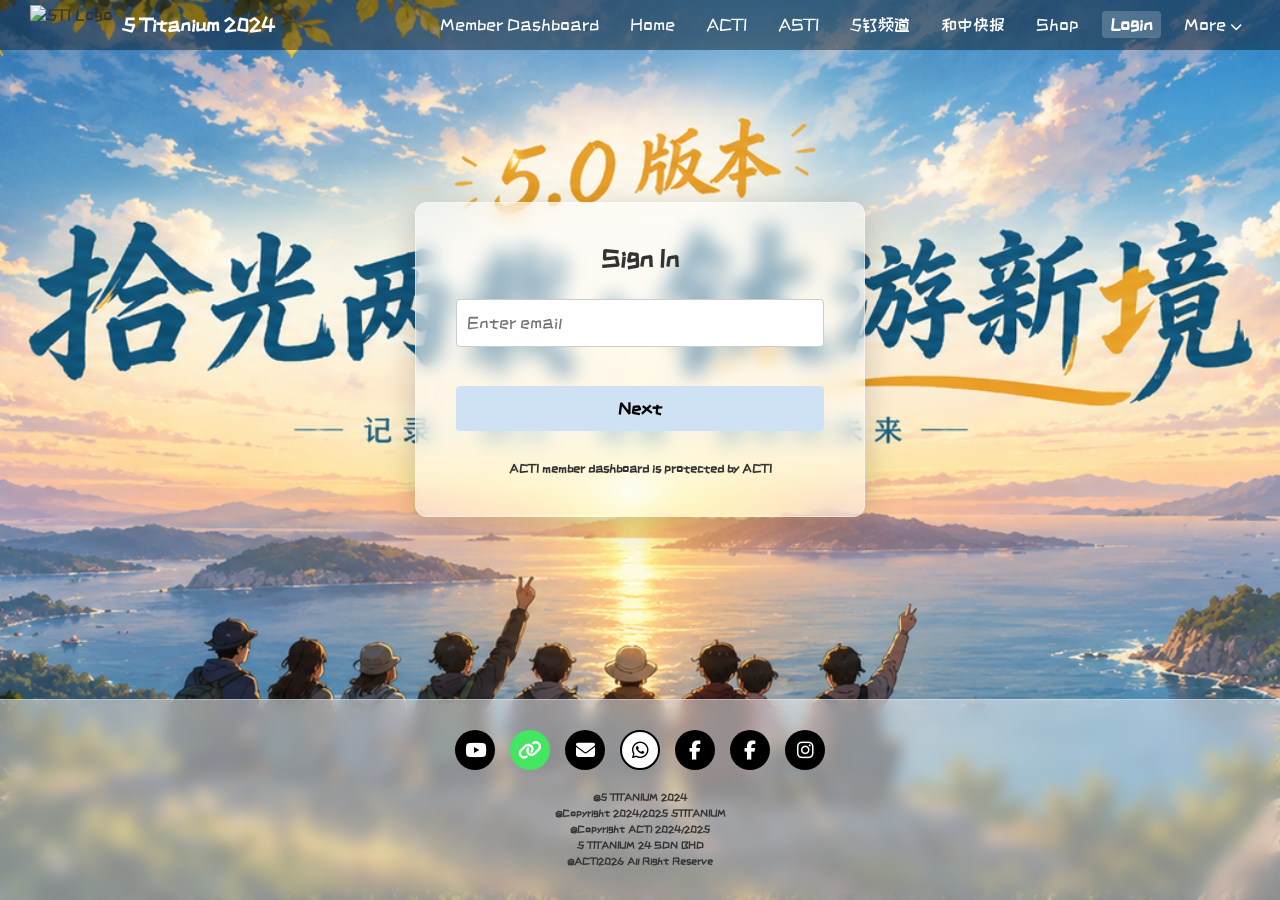
==== commit a1e6b3e9: "Clean up login.html by removing comments Removed unnecessary comments and adjusted visibility of men" ====
--- a/login.html
+++ b/login.html
@@ -5,10 +5,8 @@
     <meta name="viewport" content="width=device-width, initial-scale=1.0">
     <title>Login - 5 Titanium 2024</title>
     
-    <!-- Website Favicon -->
     <link rel="icon" href="5TI 2024 LO.png" type="image/png">
     
-    <!-- Comic Neue (for mobile) and ZCOOL KuaiLe (for Chinese) -->
     <link rel="preconnect" href="https://fonts.googleapis.com">
     <link rel="preconnect" href="https://fonts.gstatic.com" crossorigin>
     <link href="https://fonts.googleapis.com/css2?family=Comic+Neue:wght@400;700&family=ZCOOL+KuaiLe&display=swap" rel="stylesheet">
@@ -18,9 +16,7 @@
 </head>
 <body class="login-page-bg">
     
-    <!-- Top Menu for Login Page -->
     <nav id="top-menu">
-        <!-- Mobile Icons (Hidden on Desktop) -->
         <div class="mobile-icon" id="hamburger-btn">
             <i class="fa-solid fa-bars"></i>
         </div>
@@ -34,7 +30,6 @@
             <i class="fa-solid fa-magnifying-glass"></i>
         </div>
 
-        <!-- Desktop Links -->
         <ul class="nav-links" id="desktop-nav">
             <li><a href="https://sites.google.com/view/5titanium2024/member-dashboard">Member Dashboard</a></li>
             <li><a href="https://sites.google.com/view/5titanium24/home">Home</a></li>
@@ -42,20 +37,23 @@
             <li><a href="https://sites.google.com/view/5titanium2024/asti">ASTI</a></li>
             <li><a href="https://sites.google.com/view/5titanium2024/5%E9%92%9B%E9%A2%91%E9%81%93">5钛频道</a></li>
             
-            <!-- 'More' Dropdown (Always visible now) -->
+            <!-- These 3 items are ONLY visible on Fullscreen Desktop -->
+            <li class="desktop-only-link"><a href="https://sites.google.com/view/5titanium2024/%E5%92%8C%E4%B8%AD%E5%BF%AB%E6%8A%A5">和中快报</a></li>
+            <li class="desktop-only-link"><a href="https://sites.google.com/view/5titanium2024/shop">Shop</a></li>
+            <li class="desktop-only-link"><a href="#" class="active">Login</a></li>
+
+            <!-- 'More' Dropdown (Visible ONLY when collapsed) -->
             <li class="nav-dropdown" id="more-dropdown">
                 <a href="#" class="dropbtn">More <i class="fa-solid fa-chevron-down" style="font-size: 12px;"></i></a>
                 <div class="dropdown-content">
                     <a href="https://sites.google.com/view/5titanium2024/%E5%92%8C%E4%B8%AD%E5%BF%AB%E6%8A%A5">和中快报</a>
                     <a href="https://sites.google.com/view/5titanium2024/shop">Shop</a>
-                    <!-- Login is now inside the dropdown -->
                     <a href="#" class="active">Login</a>
                 </div>
             </li>
         </ul>
     </nav>
 
-    <!-- Mobile Side Drawer -->
     <div id="mobile-drawer" class="drawer">
         <div class="drawer-header">
             <i class="fa-solid fa-xmark" id="close-drawer-btn"></i>
@@ -73,11 +71,9 @@
     </div>
     <div id="drawer-overlay"></div>
 
-    <!-- Login Container -->
     <div class="dashboard-container login-wrapper">
         <div class="login-card">
             
-            <!-- Step 1: Email Input -->
             <div id="step-email">
                 <h2>Sign In</h2>
                 <input type="email" id="email-input" placeholder="Enter email">
@@ -85,7 +81,6 @@
                 <button id="next-btn" class="primary-btn">Next</button>
             </div>
 
-            <!-- Step 2: Password Input -->
             <div id="step-password" style="display: none;">
                 <h2>Enter your password</h2>
                 <p class="welcome-text">Welcome, <span id="display-name"></span> <a href="#" id="change-email">change</a></p>
@@ -103,7 +98,6 @@
         </div>
     </div>
     
-    <!-- Footer -->
     <footer>
         <div class="social-icons">
             <a href="https://youtube.com/@ACTI2024" target="_blank" aria-label="YouTube"><i class="fa-brands fa-youtube"></i></a>
